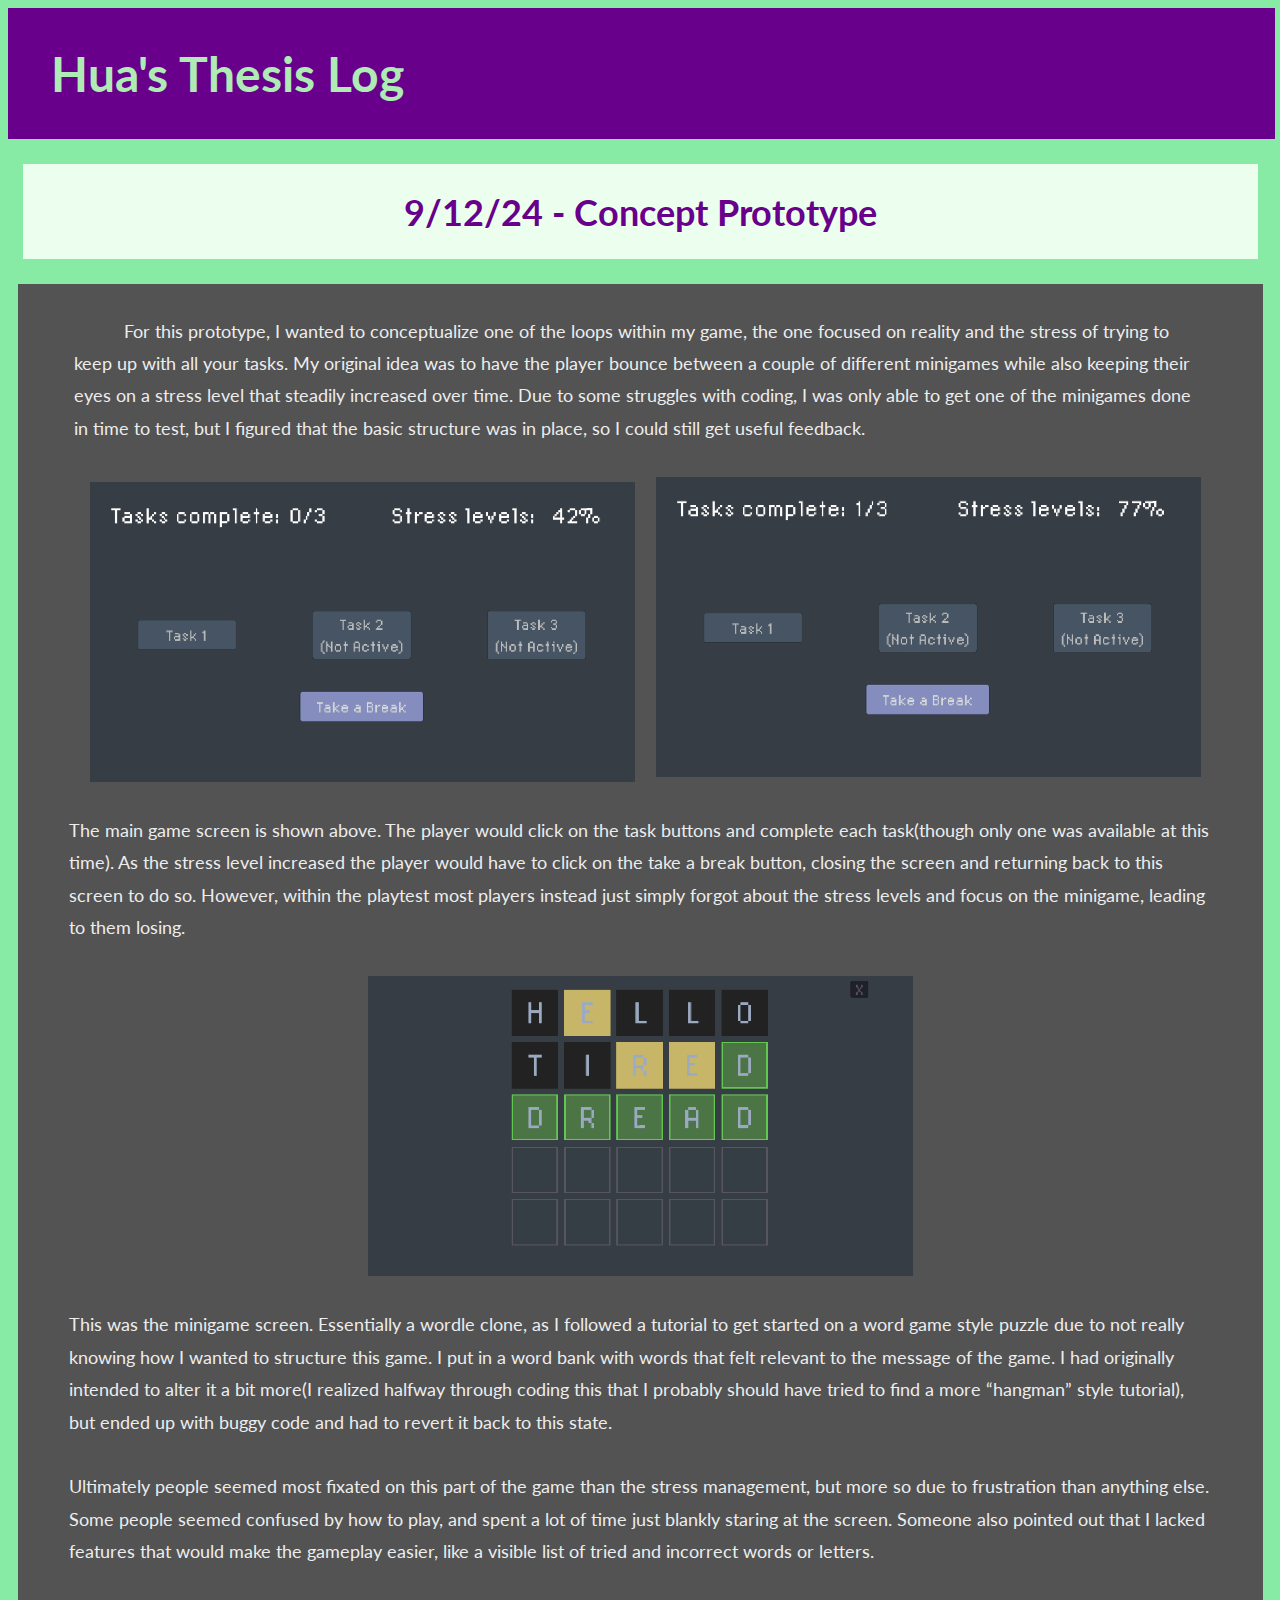
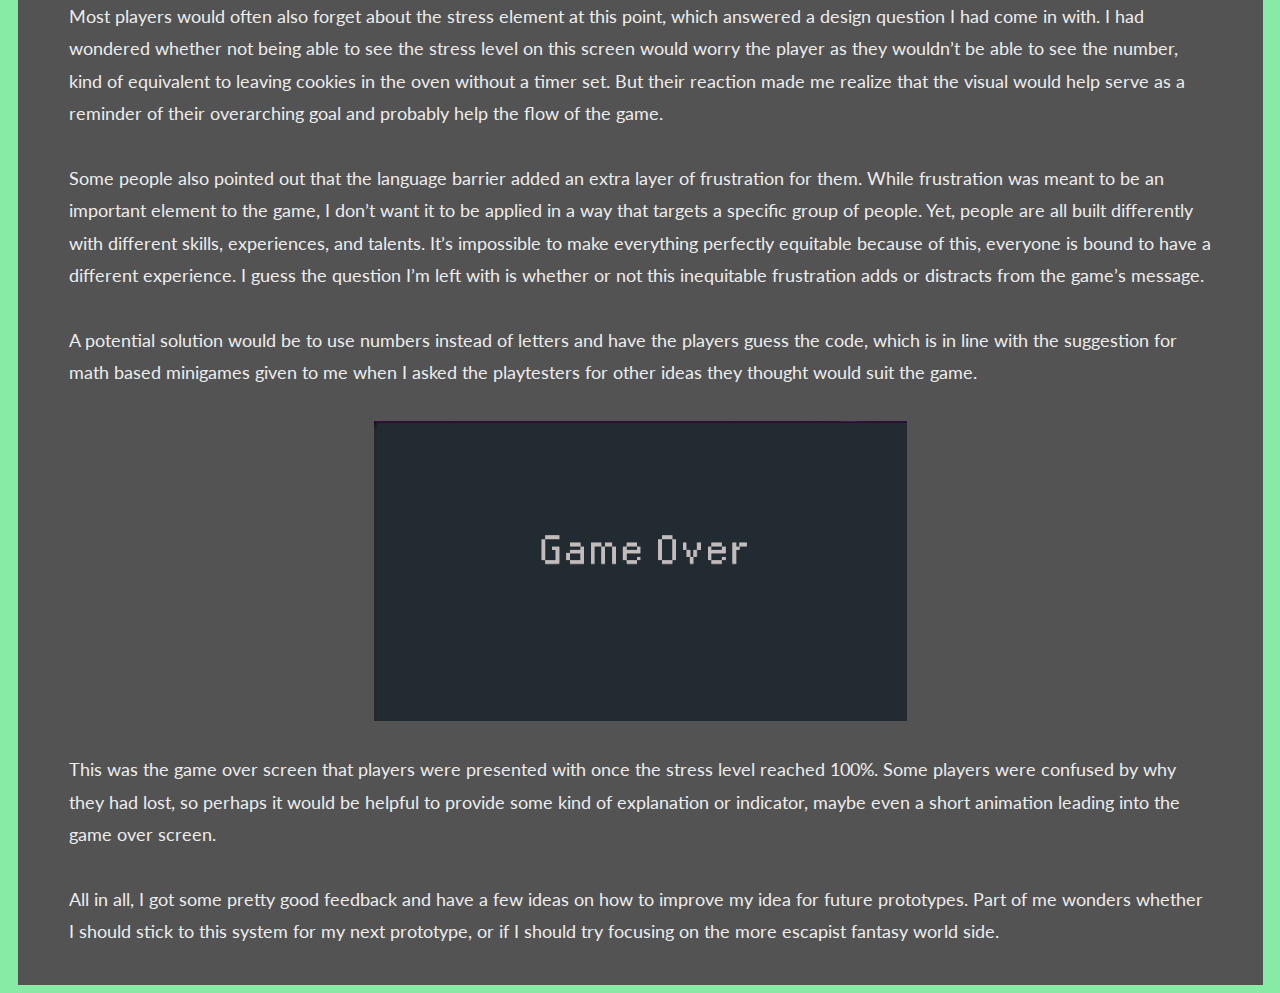
==== conceptprototype.html @ 753d7af5 "9/12/24 - Concept Prototype added" ====
<!DOCTYPE html>
<html lang="en">

<head>
    <meta charset="UTF-8">
    <meta name="viewport" content="width=device-width, initial-scale=1.0">
    <title>9/12/24 - Concept Prototype</title>
    <link rel="stylesheet" href="styleone.css">
    <link rel="preconnect" href="https://fonts.googleapis.com">
    <link rel="preconnect" href="https://fonts.gstatic.com" crossorigin>
    <link
        href="https://fonts.googleapis.com/css2?family=Kalam&family=Lato:ital,wght@0,100;0,300;0,400;0,700;0,900;1,100;1,300;1,400;1,700;1,900&family=Montserrat:ital,wght@0,100..900;1,100..900&display=swap"
        rel="stylesheet">
    <script src="https://ajax.googleapis.com/ajax/libs/jquery/3.7.1/jquery.min.js" crossorigin="anonymous"></script>
    <script src="interaction.js"></script>
</head>

<header id="header">
    <div class="header-content">
        <a href="index.html">
            <h1>Hua's Thesis Log</h1>
        </a>
    </div>
</header>

<body>
    <div>
        <h2>9/12/24 - Concept Prototype</h2>
    </div>
    <div class="text">
        <div>
            For this prototype, I wanted to conceptualize one of the loops within my game, the one focused on reality and the stress of trying to keep up with all your tasks. My original idea was to have the player bounce between a couple of different minigames while also keeping their eyes on a stress level that steadily increased over time. Due to some struggles with coding, I was only able to get one of the minigames done in time to test, but I figured that the basic structure was in place, so I could still get useful feedback.
                <br>
                <br>
                <div class="sidebysideimages">
                <img src="images/conceptprototype1.png" style="height: 300px; display: block; margin-left: auto;margin-right: auto;">
                </div>
                <div class="sidebysideimages"></div>
                <img src="images/conceptprototype2.png" style="height: 300px;display: block; margin-left: auto;margin-right: auto;">
                </div>
                <br>
                
                The main game screen is shown above. The player would click on the task buttons and complete each task(though only one was available at this time). As the stress level increased the player would have to click on the take a break button, closing the screen and returning back to this screen to do so. However, within the playtest most players instead just simply forgot about the stress levels and focus on the minigame, leading to them losing.
                <br>
                <br>
                <img src="images/conceptprototype3.png" style="height: 300px; display: block; margin-left: auto; margin-right: auto;">
                <br>
                
                This was the minigame screen. Essentially a wordle clone, as I followed a tutorial to get started on a word game style puzzle due to not really knowing how I wanted to structure this game. I put in a word bank with words that felt relevant to the message of the game. I had originally intended to alter it a bit more(I realized halfway through coding this that I probably should have tried to find a more “hangman” style tutorial), but ended up with buggy code and had to revert it back to this state. 
                <br>
                <br>
                Ultimately people seemed most fixated on this part of the game than the stress management, but more so due to frustration than anything else. Some people seemed confused by how to play, and spent a lot of time just blankly staring at the screen. Someone also pointed out that I lacked features that would make the gameplay easier, like a visible list of tried and incorrect words or letters. 
                <br>
                <br>
                Most players would often also forget about the stress element at this point, which answered a design question I had come in with. I had wondered whether not being able to see the stress level on this screen would worry the player as they wouldn’t be able to see the number, kind of equivalent to leaving cookies in the oven without a timer set. But their reaction made me realize that the visual would help serve as a reminder of their overarching goal and probably help the flow of the game.
                <br>
                <br>
                Some people also pointed out that the language barrier added an extra layer of frustration for them. While frustration was meant to be an important element to the game, I don’t want it to be applied in a way that targets a specific group of people. Yet, people are all built differently with different skills, experiences, and talents. It’s impossible to make everything perfectly equitable because of this, everyone is bound to have a different experience. I guess the question I’m left with is whether or not this inequitable frustration adds or distracts from the game’s message.
                <br>
                <br>
                A potential solution would be to use numbers instead of letters and have the players guess the code, which is in line with the suggestion for math based minigames given to me when I asked the playtesters for other ideas they thought would suit the game.
                <br>
                <br>
                <img src="images/conceptprototype4.png" style="height: 300px;display: block; margin-left: auto; margin-right: auto;">
                <br>
              
                This was the game over screen that players were presented with once the stress level reached 100%. Some players were confused by why they had lost, so perhaps it would be helpful to provide some kind of explanation or indicator, maybe even a short animation leading into the game over screen.
                <br>
                <br>
                All in all, I got some pretty good feedback and have a few ideas on how to improve my idea for future prototypes. Part of me wonders whether I should stick to this system for my next prototype, or if I should try focusing on the more escapist fantasy world side.
                <br>
                <br>


        </div>
      
    </div>
</body>
---- styleone.css ----
body {
    
    font-family: "Lato", sans-serif;
    height:100%;
    width: 100%;
    overflow-x: hidden;
    
  
    background-color: #87eba5;
}


div {

  
    padding: 5px;
}

header {
    font-family: "Lato", sans-serif;
    background-color: #69008c;
    width: 99%;
   
    z-index: 1;
    top: 0;
    left: 0;
    overflow-y: hidden;
    color: red;
   
}


h1 {
    margin-left: 3%;
    display: block;
    text-align: left;
    width: 90%;
    font-size: 48px;
    color: rgb(174, 235, 181);
    text-indent: 0px;
    
}
h2 {
    display: block;
    text-align: center;
    height: 50%;

    padding-top: 2%;
    padding-bottom: 2%;
    margin-left: 10px;
    margin-right: 25px;
    margin-top: 20px;
    margin-bottom: 20px;

    font-size: 36px;
    color: #69008c;
    text-indent: 0px;
    background-color: rgb(236, 255, 238);
}

a:link {
    color: rgb(142, 255, 142);
    background-color: transparent;
    text-decoration: none;
  }
  
  a:visited {
    color: rgb(75, 156, 255);
    background-color: transparent;
    text-decoration: none;
  }



h3 {
    font-family: "Lato", sans-serif;
    position:relative;
    bottom: 12px;
    display: block;
    text-align: center;
    width: 100%;
    font-size: 20px;
    color: white;
    text-indent: 0px;
}

h4{
    
    font-family: "Lato", sans-serif;
    padding: 2px;
    color:#69008c;
    font-size: 18px;
    text-indent: 0px;
    background-color:  rgb(236, 255, 238);
    margin-left: 10px;
    margin-right: 25px;
    margin-top: 20px;
    margin-bottom: 20px;

}
h5 {
    font-family: "Lato", sans-serif;
    position:relative;
    bottom: 12px;
    display: block;
    text-align: center;
    width: 100%;
    font-size: 24px;
    color: white;
    text-indent: 0px;
}
h6 {
    font-family: "Lato", sans-serif;
    position:relative;
    text-indent: 0px;
    bottom: 12px;
    margin: 0px;
    display: block;
    text-align: left;
    width: 100%;
    font-size: 20px;
    color: white;

}
listhead{
    font-family: "Lato", sans-serif;
    position:relative;
    text-indent: 50px;
    bottom: 12px;
    margin: 0px;
    display: block;
    text-align: left;
    width: 100%;
    font-size: 20px;
    color: white;
}

listcontent{
    font-family: "Lato", sans-serif;
    position:relative;
    text-indent: 0px;
    bottom: 12px;
    margin: 0px;
    margin-left: 100px;
    display: block;
    text-align: left;
    width: 100%;
    font-size: 20px;
    color: white;
    font-style: italic;
}
.boxes {
    display: inline-flex
}

.box {
    width: 250px;
    height: 230px;
    
    margin: 5px;
    padding: 10px;
    align-items: center;
    text-align: center;
    background-color: #520863;
}

.text {
    font-family: "Lato", sans-serif;
    text-indent: 50px;
    line-height: 1.8;
    color: #ededed;
    font-size: 18px;
    margin-left: 10px;
    margin-right: 25px;
    
    background-color: #535353;
    padding-left: 4%;
    padding-right: 4%;
    padding-top: 2%;

}
.images {
    
    text-align: center;
    width: 100;
    
}
.sidebysideimages{
   
    width: 50%;
    float: left;
    text-align: center;
    
}

.sourcelink {
    position: absolute;
    text-align: left;
    bottom: 0;
    padding-left: 10%;
    padding-bottom: 15%;
    margin-bottom: auto;
}

.sourcelink a {
    color: #fff;
    text-decoration: none;
}
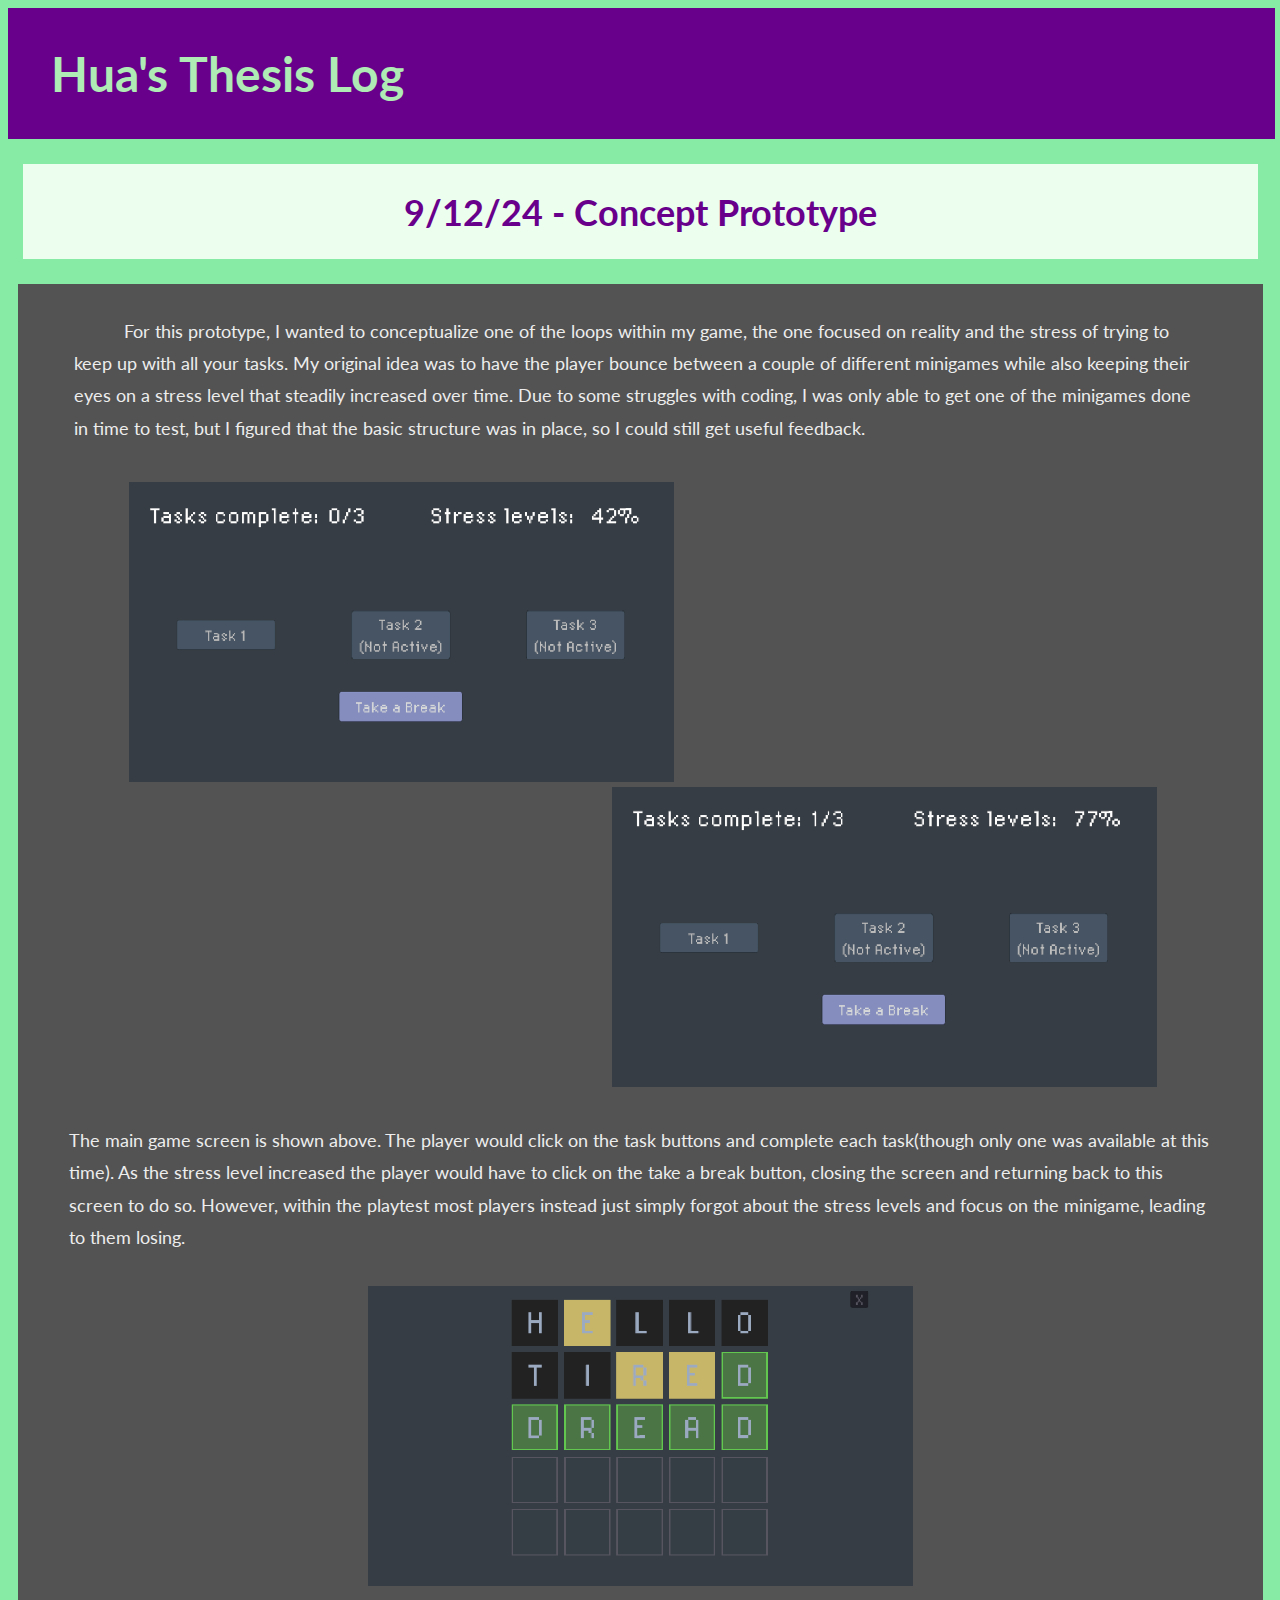
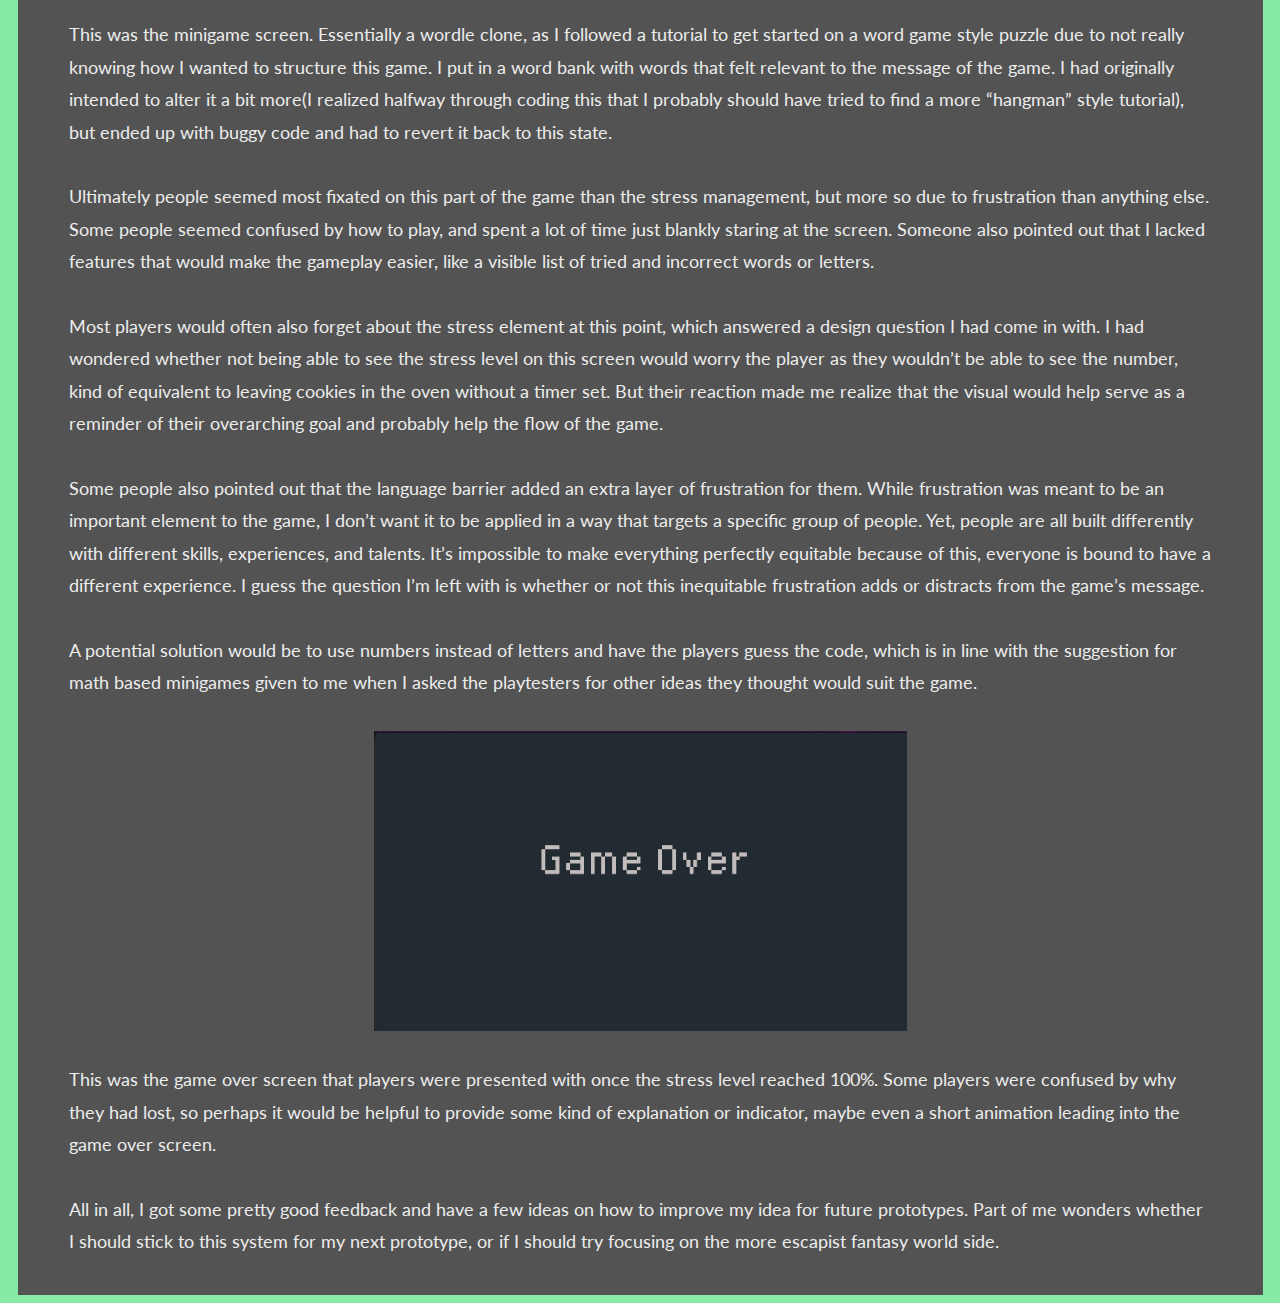
==== commit 09f2bf03: "Midterm Push" ====
--- a/conceptprototype.html
+++ b/conceptprototype.html
@@ -33,10 +33,10 @@
                 <br>
                 <br>
                 <div class="sidebysideimages">
-                <img src="images/conceptprototype1.png" style="height: 300px; display: block; margin-left: auto;margin-right: auto;">
+                <img src="images/conceptprototype1.png" style="height: 300px; display: block; margin-left: 50px;margin-right: auto;">
                 </div>
                 <div class="sidebysideimages"></div>
-                <img src="images/conceptprototype2.png" style="height: 300px;display: block; margin-left: auto;margin-right: auto;">
+                <img src="images/conceptprototype2.png" style="height: 300px; display: block; margin-left: auto;margin-right: 50px;">
                 </div>
                 <br>
                 
--- a/styleone.css
+++ b/styleone.css
@@ -187,7 +187,6 @@
 }
 .sidebysideimages{
    
-    width: 50%;
     float: left;
     text-align: center;
     
@@ -205,4 +204,11 @@
 .sourcelink a {
     color: #fff;
     text-decoration: none;
-}+}
+a:link {
+    color: #f360d5;
+  }
+
+a:visited {
+    color: #d399d3;
+  }